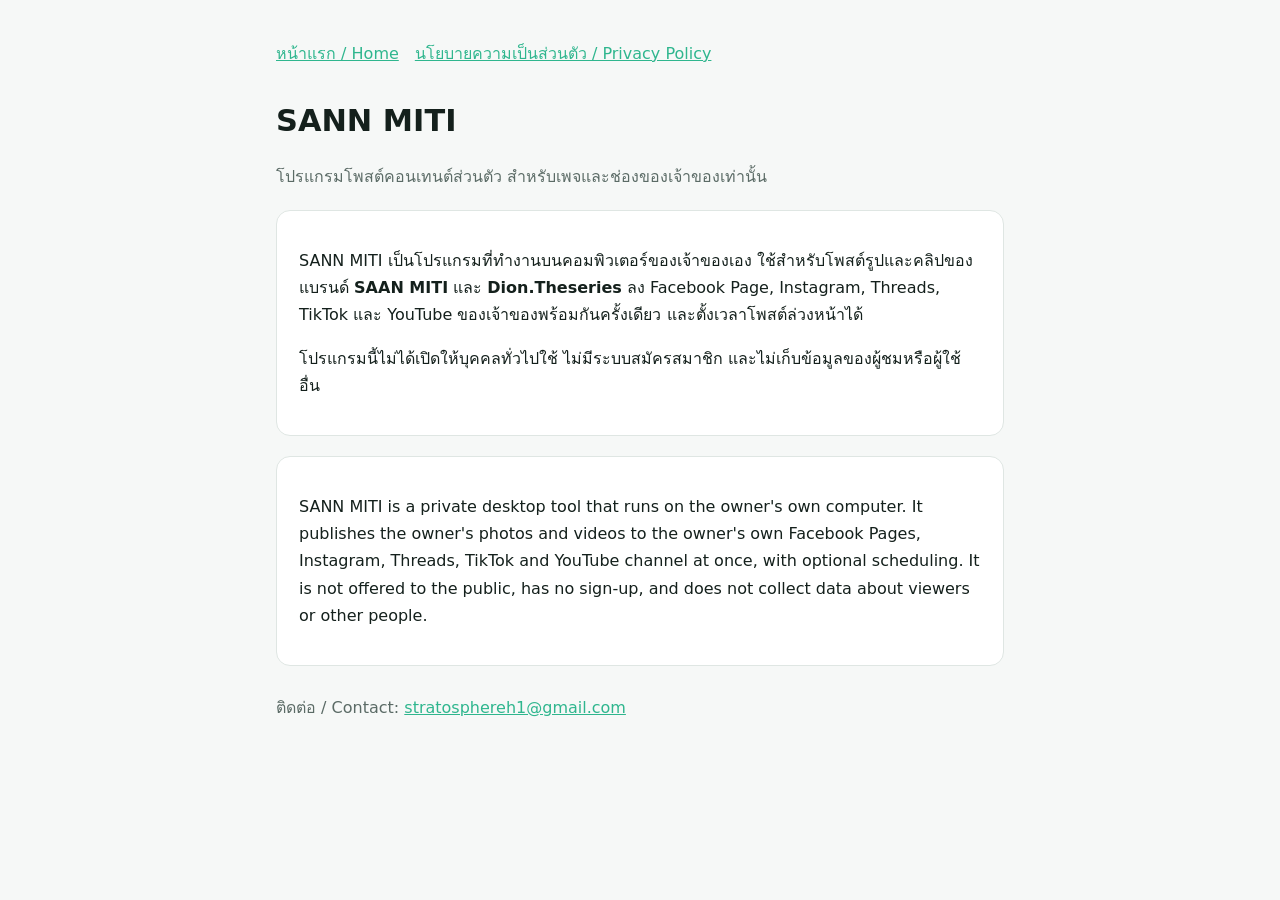
==== index.html @ c4c6b5c2 "Add initial HTML structure for SANN MITI This file contains the HTML structure and content for the S" ====
<!doctype html>
<html lang="th">
<head><meta charset="utf-8"><meta name="viewport" content="width=device-width,initial-scale=1">
<title>SANN MITI</title><link rel="stylesheet" href="style.css"></head>
<body><main>
<nav><a href="./">หน้าแรก / Home</a><a href="privacy.html">นโยบายความเป็นส่วนตัว / Privacy Policy</a></nav>
<h1>SANN MITI</h1>
<p class="muted">โปรแกรมโพสต์คอนเทนต์ส่วนตัว สำหรับเพจและช่องของเจ้าของเท่านั้น</p>
<div class="card">
<p>SANN MITI เป็นโปรแกรมที่ทำงานบนคอมพิวเตอร์ของเจ้าของเอง ใช้สำหรับโพสต์รูปและคลิปของแบรนด์ <b>SAAN MITI</b> และ <b>Dion.Theseries</b> ลง Facebook Page, Instagram, Threads, TikTok และ YouTube ของเจ้าของพร้อมกันครั้งเดียว และตั้งเวลาโพสต์ล่วงหน้าได้</p>
<p>โปรแกรมนี้ไม่ได้เปิดให้บุคคลทั่วไปใช้ ไม่มีระบบสมัครสมาชิก และไม่เก็บข้อมูลของผู้ชมหรือผู้ใช้อื่น</p>
</div>
<div class="card">
<p lang="en">SANN MITI is a private desktop tool that runs on the owner's own computer. It publishes the owner's photos and videos to the owner's own Facebook Pages, Instagram, Threads, TikTok and YouTube channel at once, with optional scheduling. It is not offered to the public, has no sign-up, and does not collect data about viewers or other people.</p>
</div>
<p class="muted" style="margin-top:28px">ติดต่อ / Contact: <a href="mailto:stratosphereh1@gmail.com">stratosphereh1@gmail.com</a></p>
</main></body></html>
---- style.css ----
:root{--bg:#0f1312;--card:#171d1b;--fg:#e8eeec;--muted:#9aa8a3;--accent:#2fb68e;--line:#26302d}
@media (prefers-color-scheme:light){:root{--bg:#f6f8f7;--card:#fff;--fg:#14201c;--muted:#5b6b66;--line:#dfe6e3}}
*{box-sizing:border-box}body{margin:0;background:var(--bg);color:var(--fg);font:16px/1.7 "IBM Plex Sans Thai","Noto Sans Thai",system-ui,sans-serif}
main{max-width:760px;margin:0 auto;padding:40px 16px 64px}
h1{font-size:1.9rem;margin:0 0 4px}h2{font-size:1.2rem;margin:28px 0 6px}
.muted{color:var(--muted)}.card{background:var(--card);border:1px solid var(--line);border-radius:14px;padding:20px 22px;margin-top:20px}
a{color:var(--accent)}ul{padding-left:1.2em}nav{display:flex;gap:16px;margin-bottom:28px}
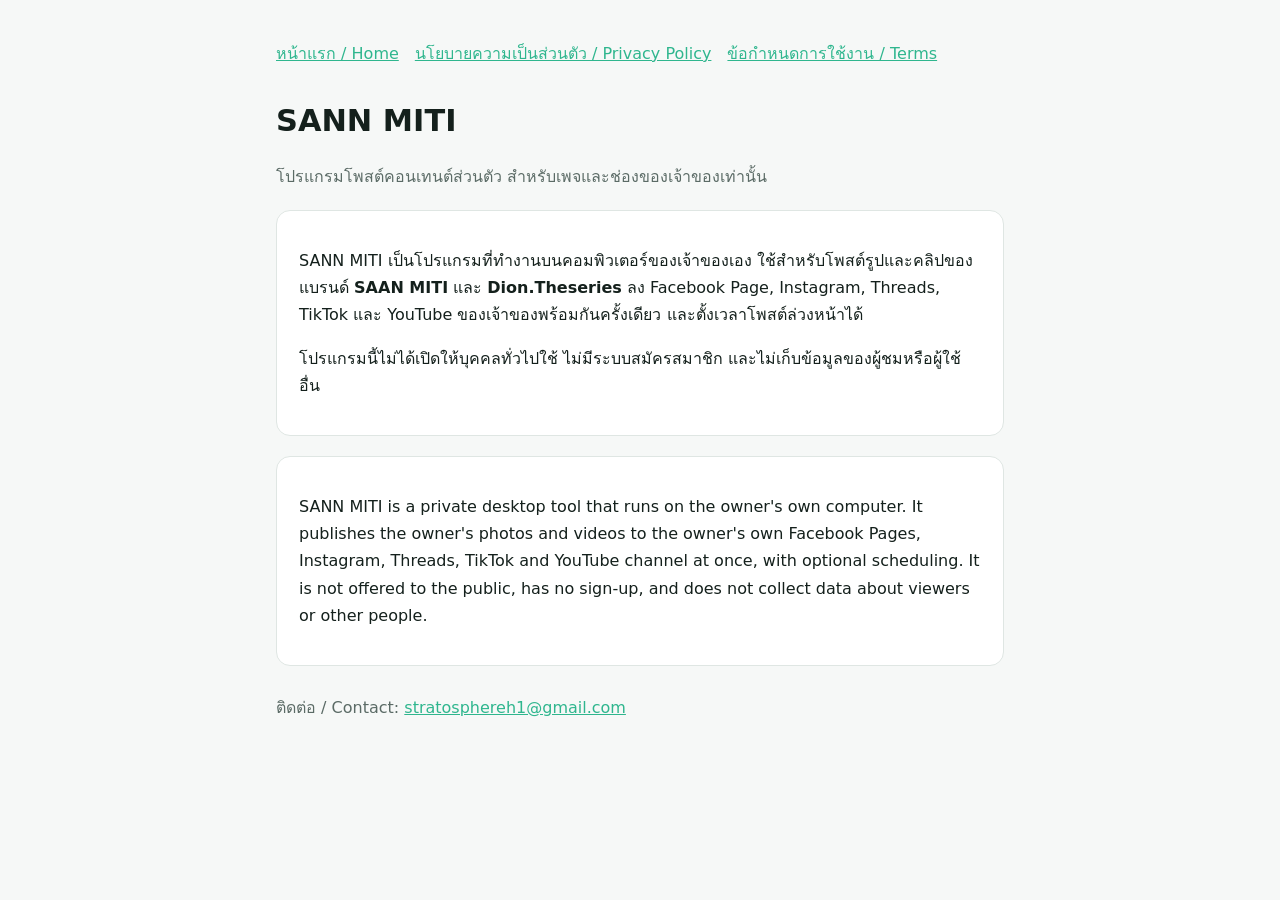
==== commit 5c2c9ee5: "Add terms link to navigation in index.html" ====
--- a/index.html
+++ b/index.html
@@ -3,7 +3,7 @@
 <head><meta charset="utf-8"><meta name="viewport" content="width=device-width,initial-scale=1">
 <title>SANN MITI</title><link rel="stylesheet" href="style.css"></head>
 <body><main>
-<nav><a href="./">หน้าแรก / Home</a><a href="privacy.html">นโยบายความเป็นส่วนตัว / Privacy Policy</a></nav>
+<nav><a href="./">หน้าแรก / Home</a><a href="privacy.html">นโยบายความเป็นส่วนตัว / Privacy Policy</a><a href="terms.html">ข้อกำหนดการใช้งาน / Terms</a></nav>
 <h1>SANN MITI</h1>
 <p class="muted">โปรแกรมโพสต์คอนเทนต์ส่วนตัว สำหรับเพจและช่องของเจ้าของเท่านั้น</p>
 <div class="card">
